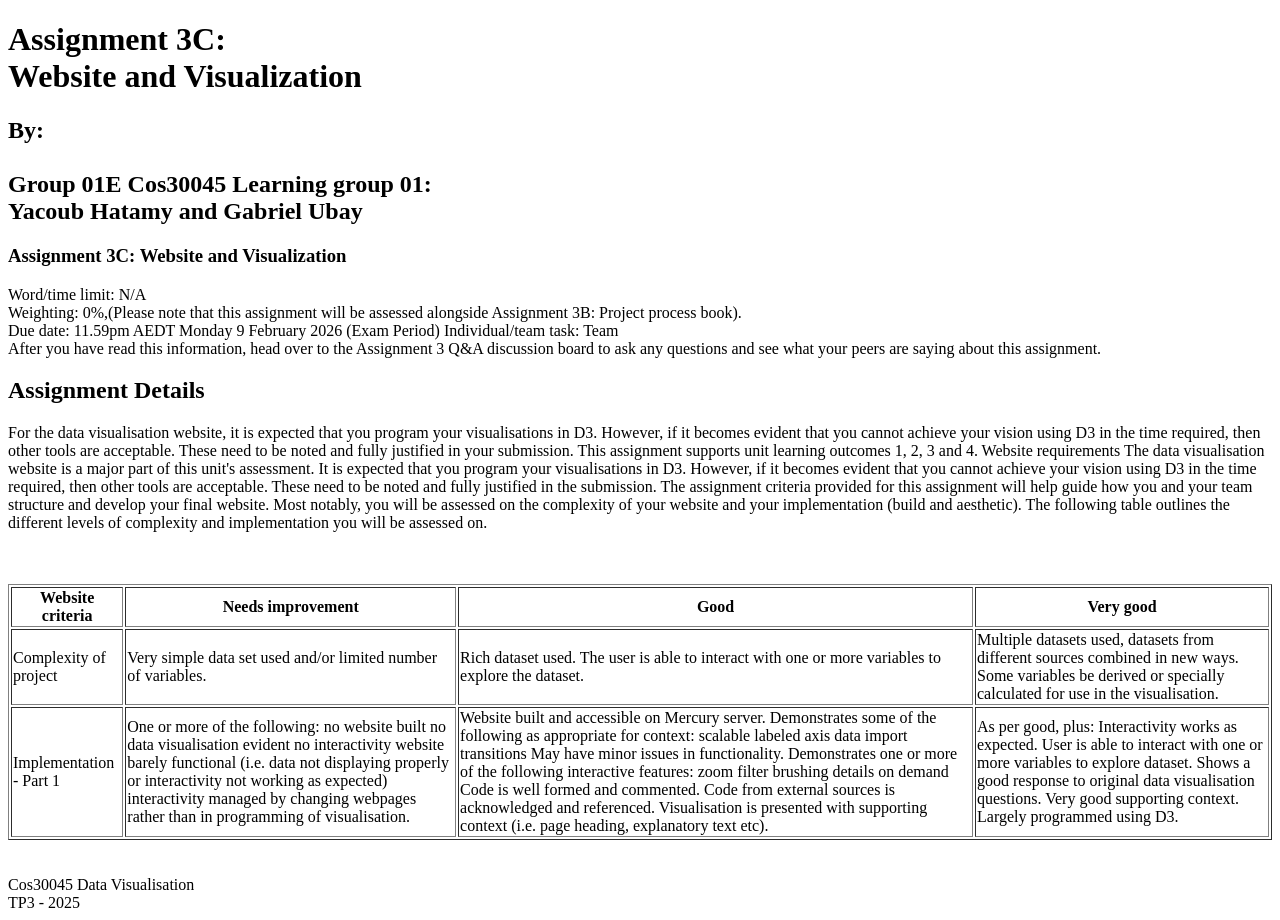
==== ass3c.html @ 92360bd4 "Add files via upload" ====
<!DOCTYPE html>
<!--Tells the browser this is an HTML5 document-->
<html lang="en">
  <!-- Opens the HTML document and sets the language to English -->
  <head>
    <!--Contains metadata, scripts, links to CSS, and the page title -->
    <meta charset="UTF-8" />
    <!--Ensures the page supports all characters, including special symbols -->
    <!--The following three metadata are used for search engines and page info-->
    <meta name="description" content="Data Visualisation Assignment 3C" />
    <!--short page description -->
    <meta name="keywords" content="HTML, CSS, Javascript, D3, website" />
    <!-- search keywords-->
    <meta name="author" content="Yacoub Hatamy and Gabriel Ubay" />
    <!-- author of the document-->
    <title>website and Visualization</title>
    <!-- It is the title of the webpage which appears in the browser tab.
It is used by search engines as the page title in search results.
It is not displayed inside the page content.-->
    <script src="https://d3js.org/d3.v7.min.js"></script>
    <link rel="stylesheet" href="css/style.css" />
    <!-- includes D3.js library in my webpage -->
  </head>
  <body>
    <!--Contains everything that appears on the webpage including text, images, links, headings, lists, divs, sections, tables, etc.
Everything inside <body> is visible in the browser.
 -->
    <div class="small-box">
      <h1>
        Assignment 3C:<br />
        Website and Visualization
      </h1>
    </div>
    <!-- first-level heading-->
    <div class="small-box">
      <h2>
        By:<br />
        <br />
        Group 01E Cos30045 Learning group 01:<br />
        Yacoub Hatamy and Gabriel Ubay
      </h2>
    </div>
    <!--second-level heading -->

    <div class="ellipse-box">
      <!--div is an HTML element which creates a container for grouping the content.
       There is a class defined here which applies the CSS associated with it -->
      <h3>Assignment 3C: Website and Visualization</h3>
      <!--third-level heading-->
      <p>
        <!--starts the paragraph -->
        Word/time limit: N/A <br/> Weighting: 0%,(Please note that this assignment
        will be assessed alongside Assignment 3B: Project process book).<br>  Due
        date: 11.59pm AEDT Monday 9 February 2026 (Exam Period) Individual/team
        task: Team<br>  After you have read this information, head over to the
        Assignment 3 Q&A discussion board to ask any questions and see what your
        peers are saying about this assignment.<br>  <h2>Assignment Details</h2> For the data
        visualisation website, it is expected that you program your
        visualisations in D3. However, if it becomes evident that you cannot
        achieve your vision using D3 in the time required, then other tools are
        acceptable. These need to be noted and fully justified in your
        submission. This assignment supports unit learning outcomes 1, 2, 3 and
        4. Website requirements The data visualisation website is a major part
        of this unit's assessment. It is expected that you program your
        visualisations in D3. However, if it becomes evident that you cannot
        achieve your vision using D3 in the time required, then other tools are
        acceptable. These need to be noted and fully justified in the
        submission. The assignment criteria provided for this assignment will
        help guide how you and your team structure and develop your final
        website. Most notably, you will be assessed on the complexity of your
        website and your implementation (build and aesthetic). The following
        table outlines the different levels of complexity and implementation you
        will be assessed on.<br />
      </p>
      <br><br>

      <table border="1">
  <tr>
    <th>Website criteria</th>
    <th>Needs improvement</th>
    <th>Good</th>
    <th>Very good</th>
  </tr>
  <tr>
    <td>Complexity of project</td>
    <td>Very simple data set used and/or limited number of variables.</td>
    <td>Rich dataset used. The user is able to interact with one or more variables to explore the dataset.</td>
     <td>Multiple datasets used, datasets from different sources combined in new ways.

Some variables be derived or specially calculated for use in the visualisation.</td>
  </tr>
  <tr>
    <td>Implementation - Part 1</td>
    <td>One or more of the following:

no website built
no data visualisation evident
no interactivity website barely functional (i.e. data not displaying properly or interactivity not working as expected)
interactivity managed by changing webpages rather than in programming of visualisation.</td>
    <td>Website built and accessible on Mercury server.

Demonstrates some of the following as appropriate for context:

scalable labeled axis
data import
transitions
May have minor issues in functionality.

Demonstrates one or more of the following interactive features:

zoom
filter
brushing
details on demand
Code is well formed and commented.

Code from external sources is acknowledged and referenced.

Visualisation is presented with supporting context (i.e. page heading, explanatory text etc).</td>
     <td>As per good, plus:

Interactivity works as expected.

User is able to interact with one or more variables to explore dataset.

Shows a good response to original data visualisation questions.

Very good supporting context.

Largely programmed using D3.</td>
  </tr>
</table>

     <br><br>
     

    <div class="small-box">
      <footer>Cos30045 Data Visualisation<br />TP3 - 2025</footer>
    </div>
    <!--Usually appears at the bottom of a page or section containing information like:

Copyright notice, contact info, links to privacy policy or terms, author info or related resources -->
  </body>
</html>
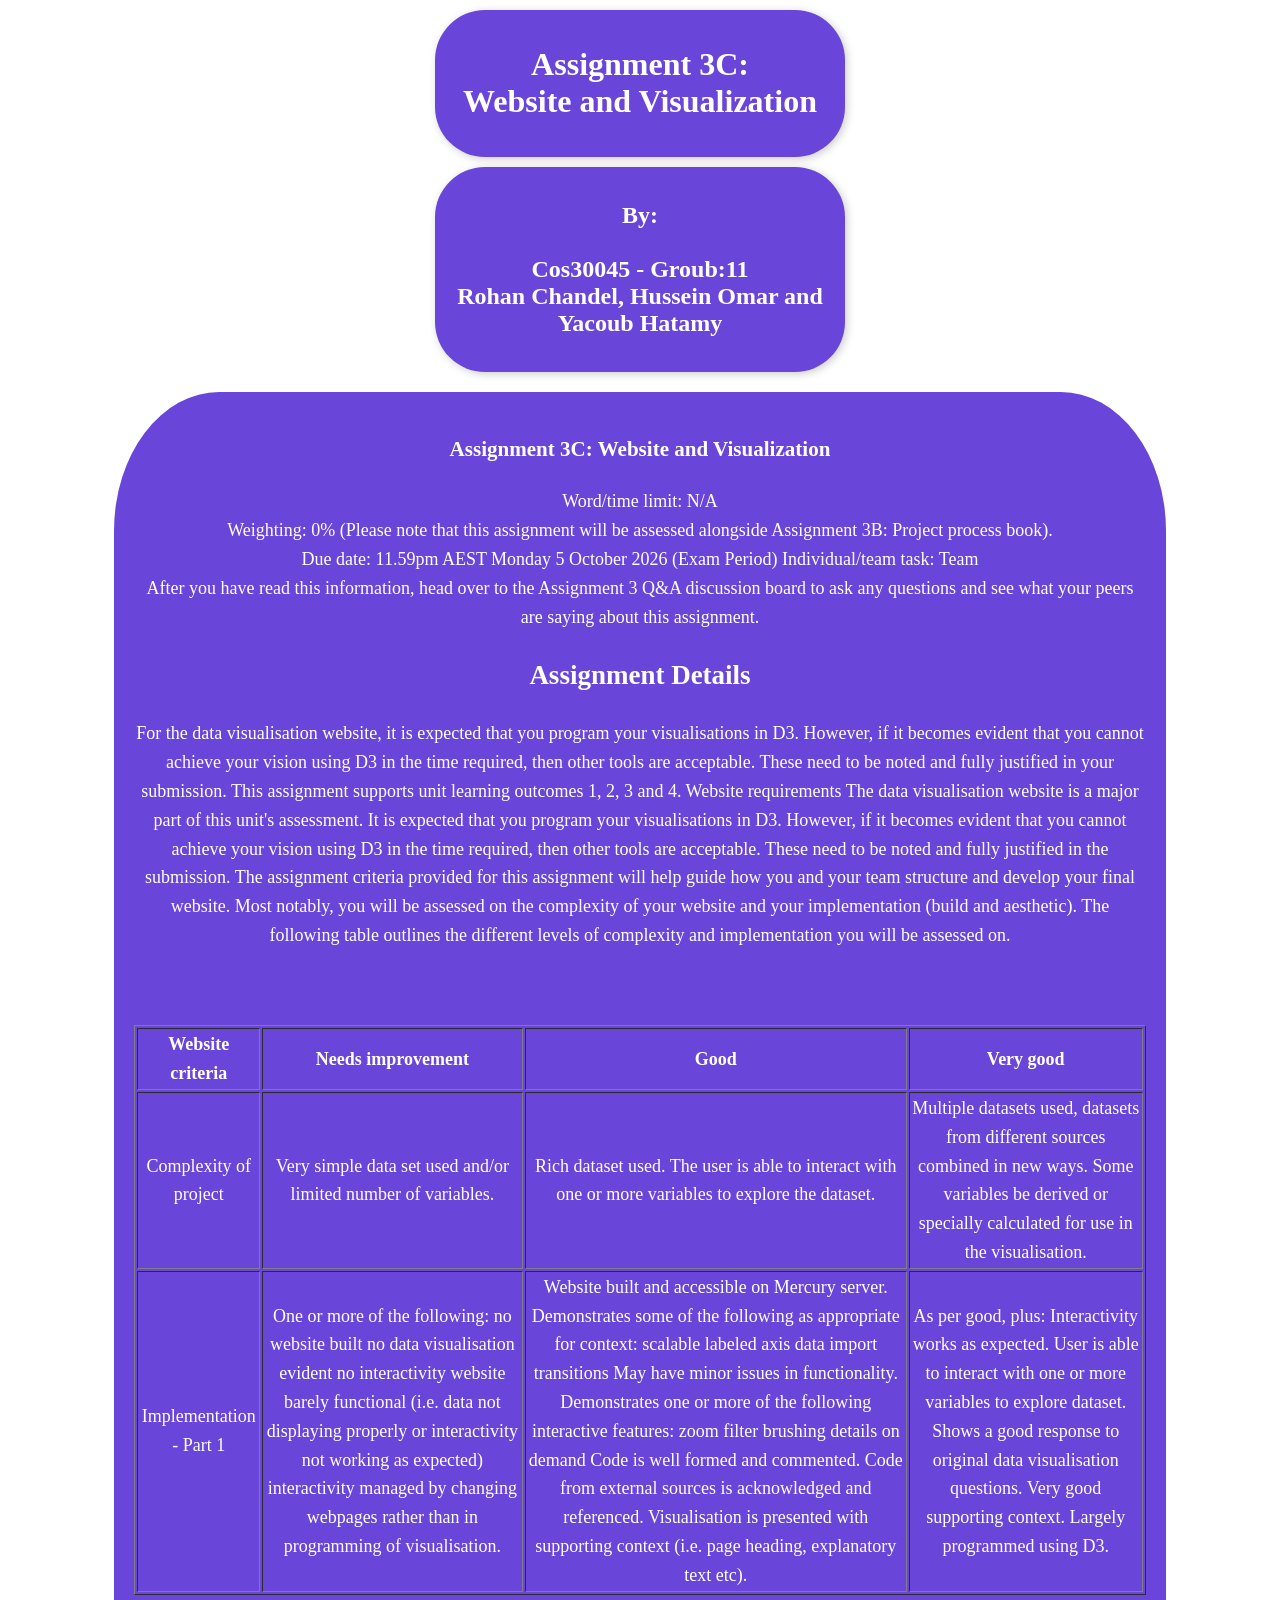
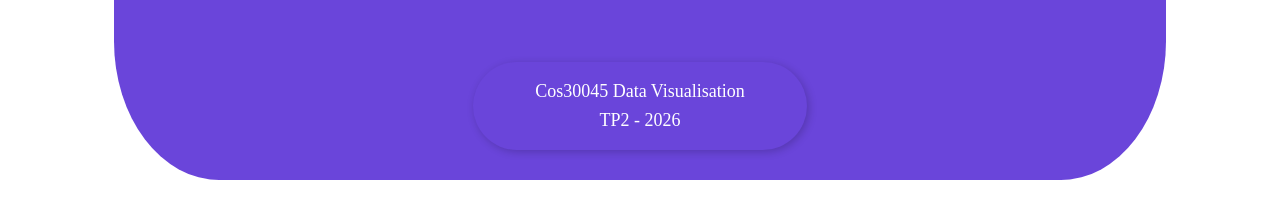
==== commit e5464553: "Add files via upload" ====
--- a/ass3c.html
+++ b/ass3c.html
@@ -18,7 +18,7 @@
 It is used by search engines as the page title in search results.
 It is not displayed inside the page content.-->
     <script src="https://d3js.org/d3.v7.min.js"></script>
-    <link rel="stylesheet" href="css/style.css" />
+    <link rel="stylesheet" href="style.css" />
     <!-- includes D3.js library in my webpage -->
   </head>
   <body>
@@ -36,8 +36,8 @@
       <h2>
         By:<br />
         <br />
-        Group 01E Cos30045 Learning group 01:<br />
-        Yacoub Hatamy and Gabriel Ubay
+        Cos30045 - Groub:11<br />
+        Rohan Chandel, Hussein Omar and Yacoub Hatamy
       </h2>
     </div>
     <!--second-level heading -->
@@ -49,10 +49,9 @@
       <!--third-level heading-->
       <p>
         <!--starts the paragraph -->
-        Word/time limit: N/A <br/> Weighting: 0%,(Please note that this assignment
-        will be assessed alongside Assignment 3B: Project process book).<br>  Due
-        date: 11.59pm AEDT Monday 9 February 2026 (Exam Period) Individual/team
-        task: Team<br>  After you have read this information, head over to the
+        Word/time limit: N/A <br/> Weighting: 0% (Please note that this assignment 
+        will be assessed alongside Assignment 3B: Project process book).<br>  Due date:  11.59pm AEST Monday 5 October 2026 (Exam Period)
+Individual/team task: Team<br>  After you have read this information, head over to the
         Assignment 3 Q&A discussion board to ask any questions and see what your
         peers are saying about this assignment.<br>  <h2>Assignment Details</h2> For the data
         visualisation website, it is expected that you program your
@@ -135,7 +134,7 @@
      
 
     <div class="small-box">
-      <footer>Cos30045 Data Visualisation<br />TP3 - 2025</footer>
+      <footer>Cos30045 Data Visualisation<br />TP2 - 2026</footer>
     </div>
     <!--Usually appears at the bottom of a page or section containing information like:
 
--- a/style.css
+++ b/style.css
@@ -0,0 +1,88 @@
+h1,
+h2,
+h3,
+footer {
+    text-align: center;
+    /* headings 1, 2, 3 and footer will be centred */
+}
+
+.ellipse-box {
+    /* this is a class for styling the box containing the content */
+    width: 80%;
+    /* width of the box */
+    margin: 20px auto;
+    /* the box gets 20px spacing from top and buttom and gets perfectly centred horizontally in the page */
+    padding: 20px;
+    /* this adds 20px of internal space between the content and the border */
+    background: #6a45da;
+    /* background colour of the box */
+    color: white;
+    /* text colour */
+    border-radius: 10%;
+    /* it creates an ellipse (10% radius on borders) */
+    text-align: center;
+    /* everything inside the box will be centred */
+    line-height: 1.6;
+    /* the space between lins will be 1.6 times the font size */
+    font-size: 18px;
+    /* size of the text inside the box */
+}
+
+#list {
+    text-align: left;
+    /* text starts from left */
+    padding-left: 40px;
+    /* space between bullets and border of the box */
+    list-style-position: inside;
+    /* bullets are inside the content box of the list */
+    font-weight: bold;
+    /* make items bold */
+    color: rgb(255, 255, 255);
+    /* text color */
+}
+
+.caption {
+    color: #fffdfd;
+    /* color of the caption's text which is nearly white */
+    margin-top: 5px;
+    /* adds 5px space above the cation separting it from the image */
+    font-style: italic;
+}
+
+#link {
+    color: #fffefe;
+    /* text color of the link is black */
+    font-weight: bold;
+    /* makes the link text bold */
+    transition: all 0.3s ease;
+    /* smooth animation */
+    display: inline-block;
+    /* needed for transform to work properly */
+}
+
+#link:hover {
+    color: #04fb90;
+    /* change color on hover */
+    transform: translateX(15px) scale(1.1);
+    /* move right and enlarge */
+}
+
+.small-box {
+    width: 30%;
+    /* narrower than main box */
+    margin: 10px auto;
+    /* center horizontally and add spacing */
+    padding: 15px;
+    /* space inside the box */
+    background: #6a45da;
+    /* box color */
+    color: white;
+    /* text color */
+    border-radius: 50px;
+    /* rounded corners */
+    text-align: center;
+    /* center the text inside */
+    box-shadow: 2px 2px 8px rgba(0, 0, 0, 0.2);
+    /* optional shadow */
+}
+
